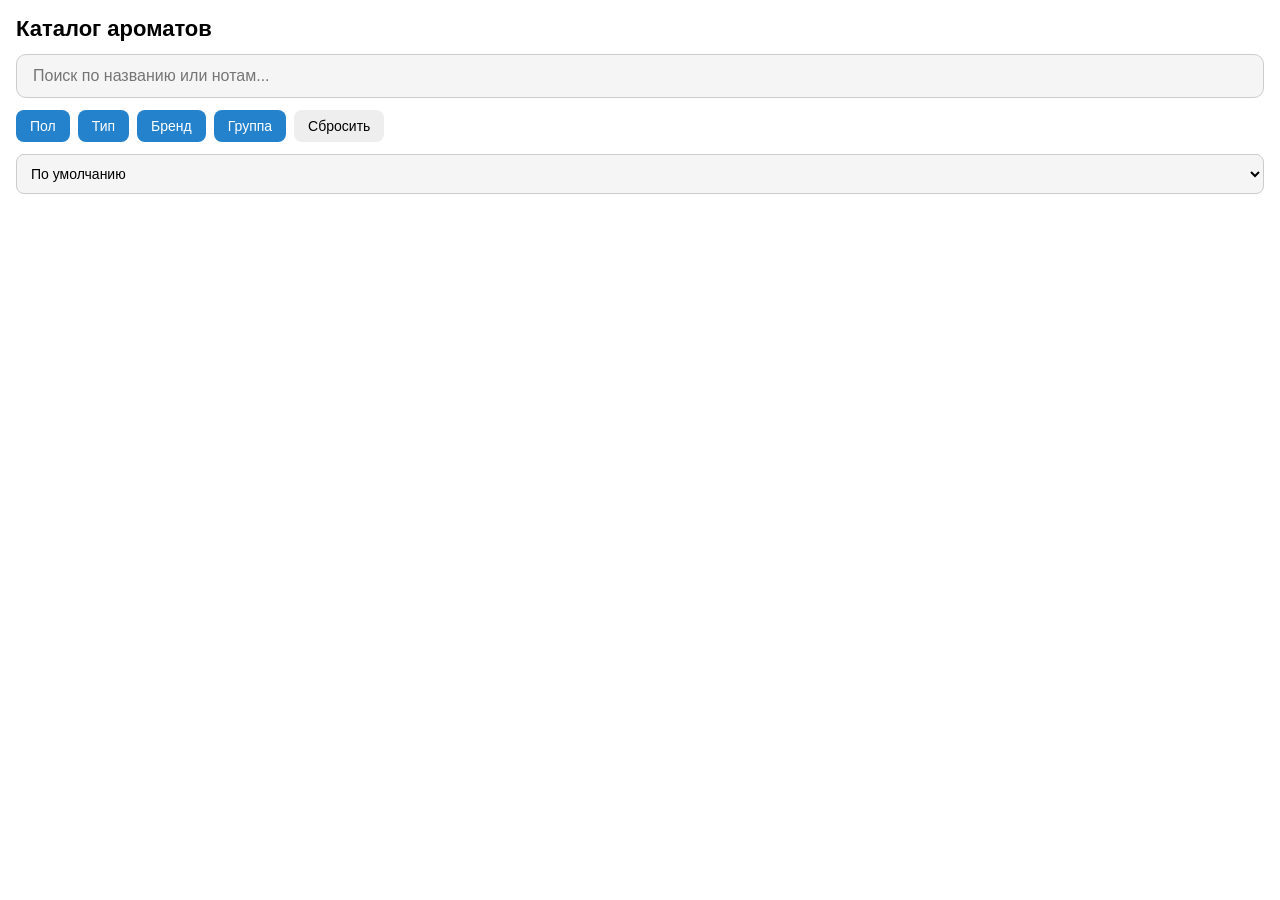
==== index.html @ 15741d62 "Add files via upload" ====
<!DOCTYPE html>
<html lang="ru">
<head>
  <meta charset="UTF-8">
  <meta name="viewport" content="width=device-width, initial-scale=1.0">
  <title>Каталог ароматов Rafam</title>
  <script src="https://telegram.org/js/telegram-web-app.js"></script>
  <link rel="stylesheet" href="style.css">
</head>
<body>

  <div class="header">
    <h1>Каталог ароматов</h1>
    <input type="text" id="search" placeholder="Поиск по названию или нотам...">
  </div>

  <div class="filters">
    <button class="filter-btn" data-filter="gender">Пол</button>
    <button class="filter-btn" data-filter="type">Тип</button>
    <button class="filter-btn" data-filter="brand">Бренд</button>
    <button class="filter-btn" data-filter="group">Группа</button>
    <button id="reset-filters" class="reset-btn">Сбросить</button>
  </div>

  <div class="sort">
    <select id="sort-select">
      <option value="default">По умолчанию</option>
      <option value="name-asc">Название (А–Я)</option>
      <option value="name-desc">Название (Я–А)</option>
      <option value="brand-asc">Бренд (А–Я)</option>
      <option value="brand-desc">Бренд (Я–А)</option>
    </select>
  </div>

  <div id="catalog" class="catalog-grid"></div>

  <!-- Модальное окно с детальной карточкой -->
  <div id="modal" class="modal hidden">
    <div class="modal-content">
      <button id="modal-close" class="modal-close">×</button>
      <img id="modal-photo" class="modal-photo" src="" alt="">
      <h2 id="modal-name"></h2>
      <p id="modal-brand" class="modal-brand"></p>
      <p id="modal-type"></p>
      <p id="modal-gender"></p>
      <div id="modal-notes"></div>
      <div id="modal-groups"></div>
      <button id="calc-btn" class="calc-btn">Рассчитать стоимость</button>
    </div>
  </div>

  <!-- Модальное окно фильтра -->
  <div id="filter-modal" class="modal hidden">
    <div class="modal-content">
      <button id="filter-close" class="modal-close">×</button>
      <h3 id="filter-title"></h3>
      <div id="filter-options"></div>
    </div>
  </div>

  <script src="app.js"></script>
</body>
</html>
---- style.css ----
* {
  margin: 0;
  padding: 0;
  box-sizing: border-box;
  font-family: -apple-system, BlinkMacSystemFont, 'Segoe UI', Roboto, sans-serif;
}

body {
  background: var(--tg-theme-bg-color, #ffffff);
  color: var(--tg-theme-text-color, #000000);
  padding: 16px;
  padding-bottom: 80px;
}

.header h1 {
  font-size: 22px;
  margin-bottom: 12px;
}

#search {
  width: 100%;
  padding: 12px 16px;
  border: 1px solid var(--tg-theme-hint-color, #ccc);
  border-radius: 10px;
  font-size: 16px;
  background: var(--tg-theme-secondary-bg-color, #f5f5f5);
  color: var(--tg-theme-text-color, #000);
  margin-bottom: 12px;
}

.filters {
  display: flex;
  flex-wrap: wrap;
  gap: 8px;
  margin-bottom: 12px;
}

.filter-btn, .reset-btn {
  padding: 8px 14px;
  border: none;
  border-radius: 8px;
  font-size: 14px;
  cursor: pointer;
  background: var(--tg-theme-button-color, #2481cc);
  color: var(--tg-theme-button-text-color, #fff);
}

.reset-btn {
  background: var(--tg-theme-secondary-bg-color, #eee);
  color: var(--tg-theme-text-color, #000);
}

.sort {
  margin-bottom: 12px;
}

#sort-select {
  width: 100%;
  padding: 10px;
  border-radius: 8px;
  border: 1px solid var(--tg-theme-hint-color, #ccc);
  background: var(--tg-theme-secondary-bg-color, #f5f5f5);
  color: var(--tg-theme-text-color, #000);
  font-size: 14px;
}

.catalog-grid {
  display: grid;
  grid-template-columns: repeat(2, 1fr);
  gap: 12px;
}

.card {
  background: var(--tg-theme-secondary-bg-color, #f5f5f5);
  border-radius: 12px;
  overflow: hidden;
  cursor: pointer;
  transition: transform 0.15s;
}

.card:active {
  transform: scale(0.97);
}

.card img {
  width: 100%;
  height: 150px;
  object-fit: cover;
  display: block;
  background: #ddd;
}

.card-info {
  padding: 8px;
}

.card-name {
  font-size: 13px;
  font-weight: bold;
  margin-bottom: 4px;
}

.card-brand {
  font-size: 11px;
  opacity: 0.7;
}

/* Модальное окно */
.modal {
  position: fixed;
  top: 0; left: 0; right: 0; bottom: 0;
  background: rgba(0,0,0,0.5);
  display: flex;
  align-items: center;
  justify-content: center;
  padding: 16px;
  z-index: 1000;
}

.modal.hidden {
  display: none;
}

.modal-content {
  background: var(--tg-theme-bg-color, #fff);
  border-radius: 16px;
  padding: 20px;
  max-width: 500px;
  width: 100%;
  max-height: 85vh;
  overflow-y: auto;
  position: relative;
}

.modal-close {
  position: absolute;
  top: 10px;
  right: 14px;
  font-size: 28px;
  background: none;
  border: none;
  cursor: pointer;
  color: var(--tg-theme-text-color, #000);
}

.modal-photo {
  width: 100%;
  border-radius: 12px;
  margin-bottom: 12px;
}

#modal-name {
  font-size: 20px;
  margin-bottom: 6px;
}

.modal-brand {
  font-size: 14px;
  opacity: 0.7;
  margin-bottom: 12px;
}

#modal-notes, #modal-groups {
  font-size: 14px;
  margin: 10px 0;
  line-height: 1.5;
}

.calc-btn {
  width: 100%;
  padding: 14px;
  margin-top: 16px;
  border: none;
  border-radius: 10px;
  background: var(--tg-theme-button-color, #2481cc);
  color: var(--tg-theme-button-text-color, #fff);
  font-size: 16px;
  font-weight: bold;
  cursor: pointer;
}

.filter-option {
  padding: 12px;
  margin: 6px 0;
  border-radius: 8px;
  background: var(--tg-theme-secondary-bg-color, #f5f5f5);
  cursor: pointer;
}

.filter-option:active {
  background: var(--tg-theme-button-color, #2481cc);
  color: #fff;
}
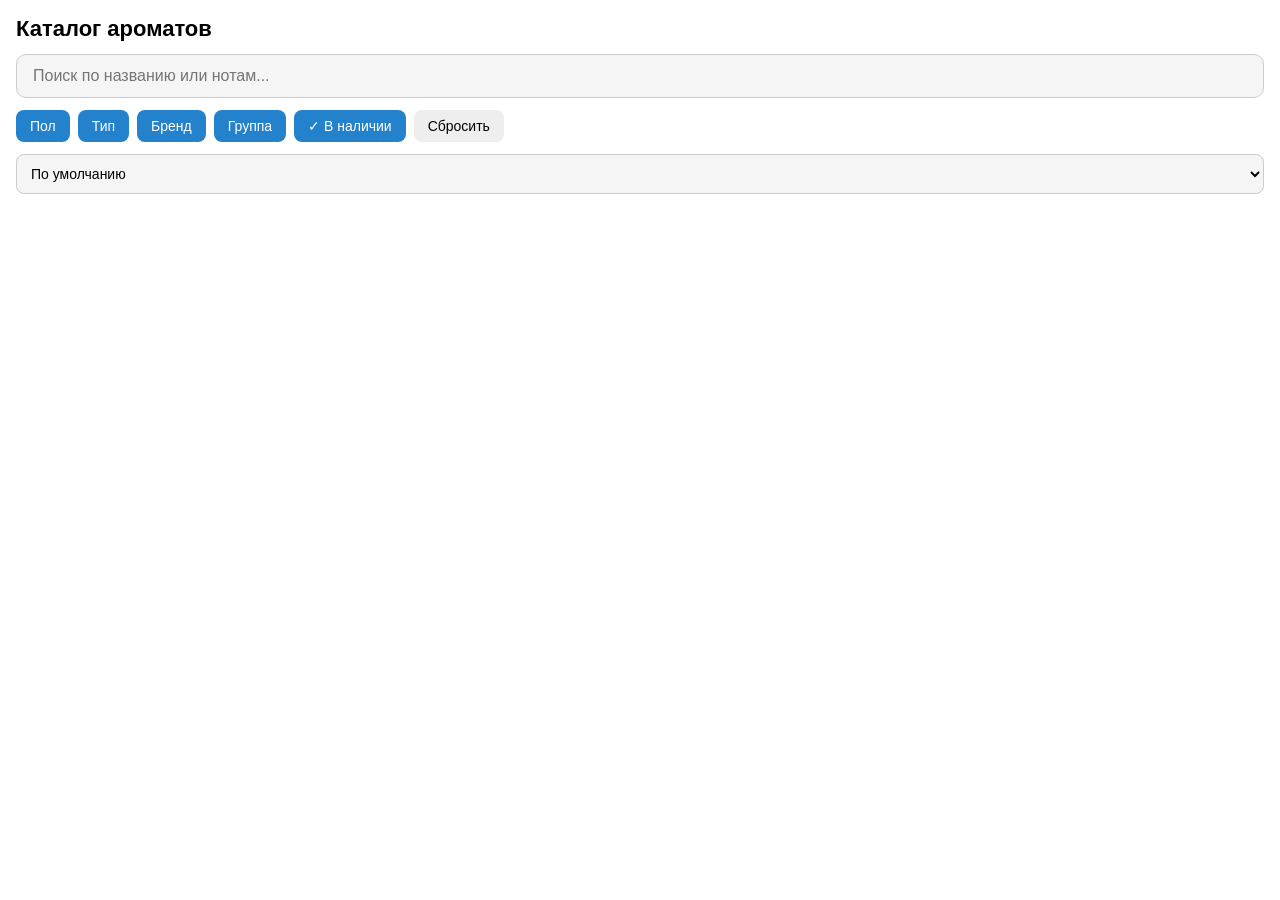
==== commit 9e3fbc5b: "Update index.html" ====
--- a/index.html
+++ b/index.html
@@ -19,6 +19,7 @@
     <button class="filter-btn" data-filter="type">Тип</button>
     <button class="filter-btn" data-filter="brand">Бренд</button>
     <button class="filter-btn" data-filter="group">Группа</button>
+    <button id="in-stock-toggle" class="filter-btn toggle-btn">✓ В наличии</button>
     <button id="reset-filters" class="reset-btn">Сбросить</button>
   </div>
 
@@ -43,6 +44,7 @@
       <p id="modal-brand" class="modal-brand"></p>
       <p id="modal-type"></p>
       <p id="modal-gender"></p>
+      <p id="modal-stock"></p>
       <div id="modal-notes"></div>
       <div id="modal-groups"></div>
       <button id="calc-btn" class="calc-btn">Рассчитать стоимость</button>
--- a/style.css
+++ b/style.css
@@ -103,6 +103,23 @@
 .card-brand {
   font-size: 11px;
   opacity: 0.7;
+}
+
+/* Бейдж "Нет в наличии" */
+.card-photo-wrapper {
+  position: relative;
+}
+
+.card-badge {
+  position: absolute;
+  top: 8px;
+  right: 8px;
+  background: rgba(0, 0, 0, 0.7);
+  color: #fff;
+  font-size: 11px;
+  padding: 4px 8px;
+  border-radius: 6px;
+  font-weight: bold;
 }
 
 /* Модальное окно */
@@ -166,6 +183,12 @@
   line-height: 1.5;
 }
 
+#modal-stock {
+  font-size: 14px;
+  font-weight: bold;
+  margin: 6px 0;
+}
+
 .calc-btn {
   width: 100%;
   padding: 14px;
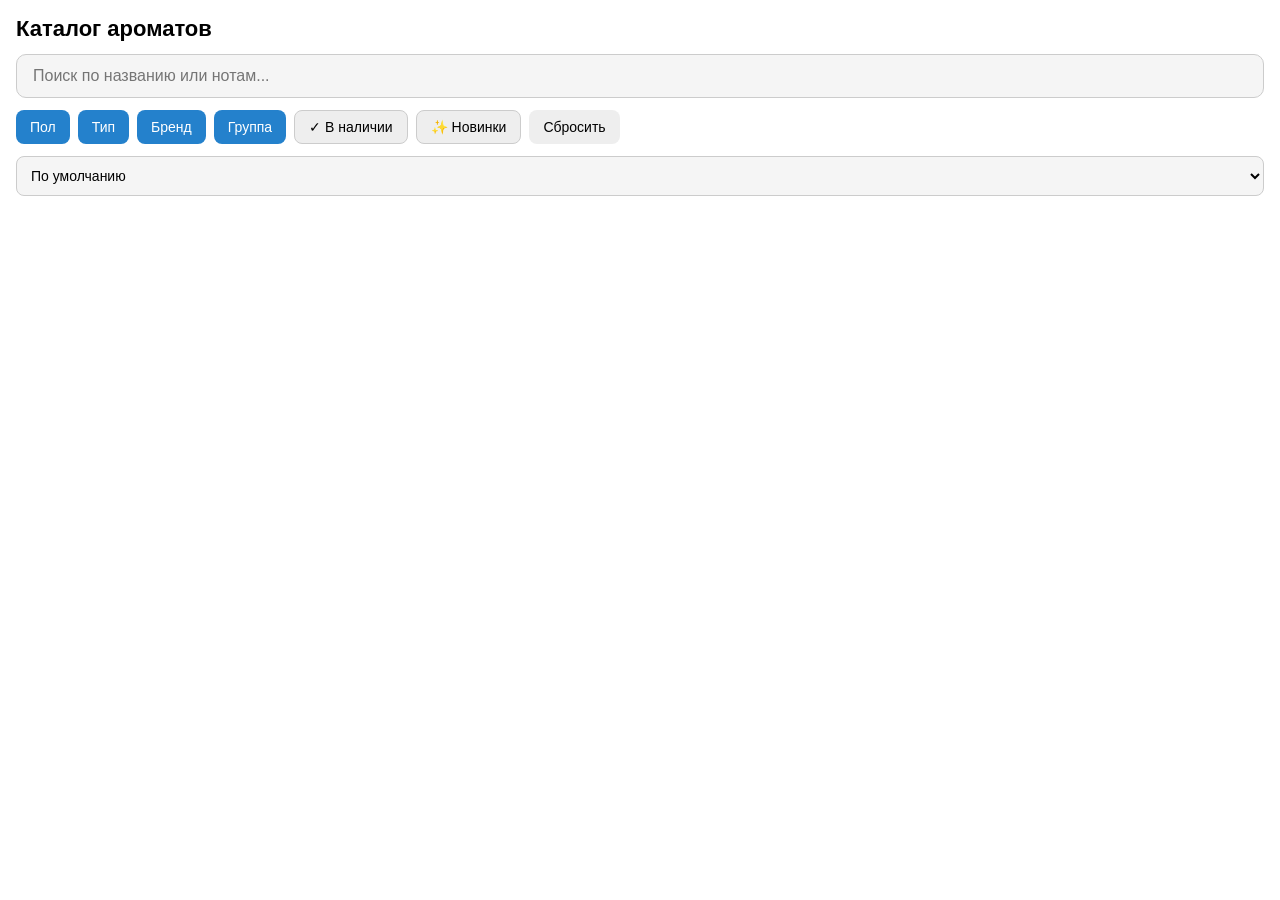
==== commit c87dc8ab: "Update index.html" ====
--- a/index.html
+++ b/index.html
@@ -20,6 +20,7 @@
     <button class="filter-btn" data-filter="brand">Бренд</button>
     <button class="filter-btn" data-filter="group">Группа</button>
     <button id="in-stock-toggle" class="filter-btn toggle-btn">✓ В наличии</button>
+    <button id="new-toggle" class="filter-btn toggle-btn">✨ Новинки</button>
     <button id="reset-filters" class="reset-btn">Сбросить</button>
   </div>
 
@@ -35,7 +36,6 @@
 
   <div id="catalog" class="catalog-grid"></div>
 
-  <!-- Модальное окно с детальной карточкой -->
   <div id="modal" class="modal hidden">
     <div class="modal-content">
       <button id="modal-close" class="modal-close">×</button>
@@ -51,7 +51,6 @@
     </div>
   </div>
 
-  <!-- Модальное окно фильтра -->
   <div id="filter-modal" class="modal hidden">
     <div class="modal-content">
       <button id="filter-close" class="modal-close">×</button>
--- a/style.css
+++ b/style.css
@@ -214,3 +214,17 @@
   background: var(--tg-theme-button-color, #2481cc);
   color: #fff;
 }
+
+/* Тумблер "Только в наличии" */
+.toggle-btn {
+  background: var(--tg-theme-secondary-bg-color, #eee);
+  color: var(--tg-theme-text-color, #000);
+  border: 1px solid var(--tg-theme-hint-color, #ccc);
+  transition: all 0.2s;
+}
+
+.toggle-btn.active {
+  background: #2e7d32;
+  color: #fff;
+  border-color: #2e7d32;
+}
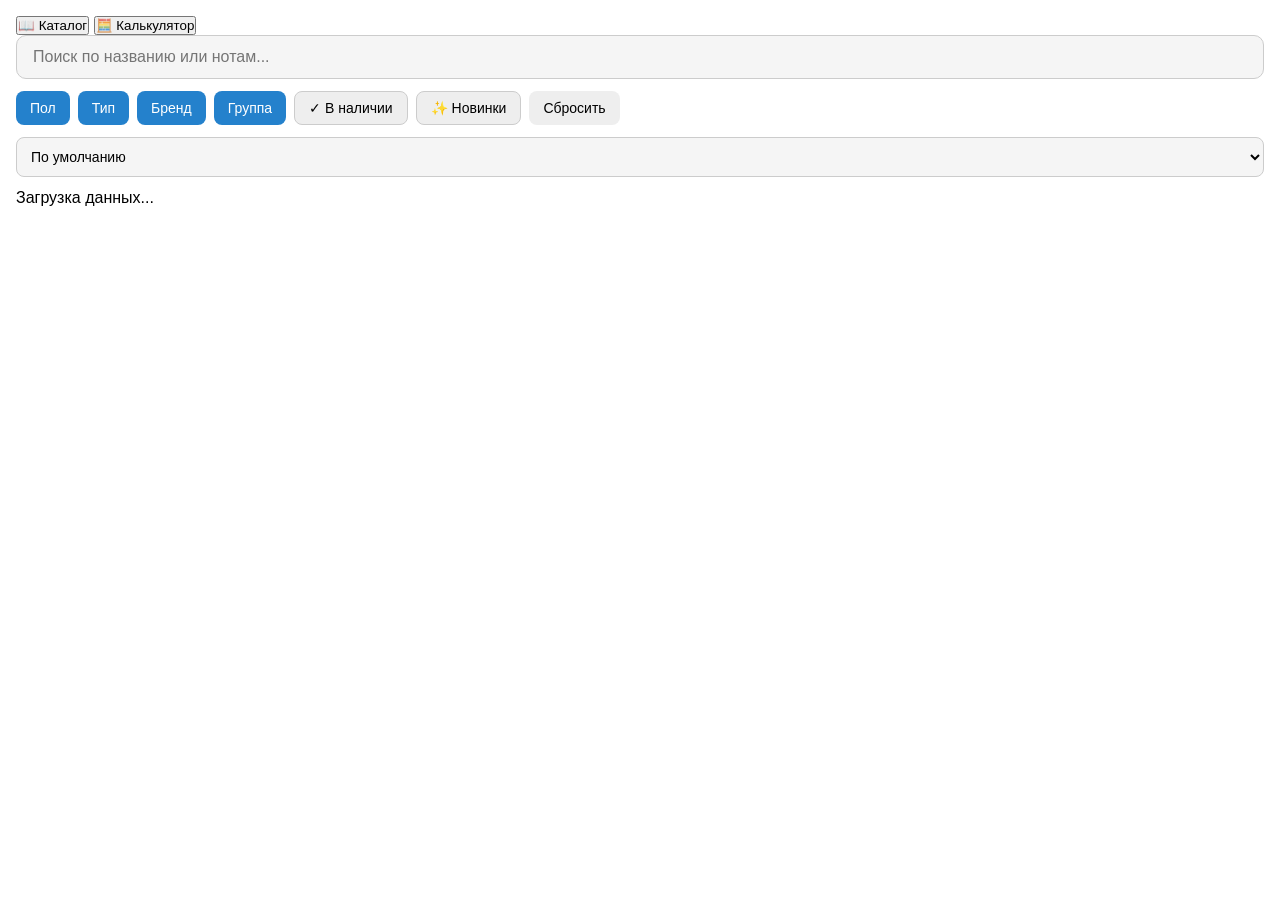
==== commit c5daf516: "Update index.html" ====
--- a/index.html
+++ b/index.html
@@ -3,39 +3,91 @@
 <head>
   <meta charset="UTF-8">
   <meta name="viewport" content="width=device-width, initial-scale=1.0">
-  <title>Каталог ароматов Rafam</title>
+  <title>Rafam — Каталог и Калькулятор</title>
   <script src="https://telegram.org/js/telegram-web-app.js"></script>
   <link rel="stylesheet" href="style.css">
 </head>
 <body>
 
-  <div class="header">
-    <h1>Каталог ароматов</h1>
-    <input type="text" id="search" placeholder="Поиск по названию или нотам...">
+  <!-- Переключатель вкладок -->
+  <div class="tabs">
+    <button class="tab-btn active" data-tab="catalog">📖 Каталог</button>
+    <button class="tab-btn" data-tab="calc">🧮 Калькулятор</button>
   </div>
 
-  <div class="filters">
-    <button class="filter-btn" data-filter="gender">Пол</button>
-    <button class="filter-btn" data-filter="type">Тип</button>
-    <button class="filter-btn" data-filter="brand">Бренд</button>
-    <button class="filter-btn" data-filter="group">Группа</button>
-    <button id="in-stock-toggle" class="filter-btn toggle-btn">✓ В наличии</button>
-    <button id="new-toggle" class="filter-btn toggle-btn">✨ Новинки</button>
-    <button id="reset-filters" class="reset-btn">Сбросить</button>
+  <!-- ВКЛАДКА: КАТАЛОГ -->
+  <div id="tab-catalog" class="tab-content active">
+    <div class="header">
+      <input type="text" id="search" placeholder="Поиск по названию или нотам...">
+    </div>
+
+    <div class="filters">
+      <button class="filter-btn" data-filter="gender">Пол</button>
+      <button class="filter-btn" data-filter="type">Тип</button>
+      <button class="filter-btn" data-filter="brand">Бренд</button>
+      <button class="filter-btn" data-filter="group">Группа</button>
+      <button id="in-stock-toggle" class="filter-btn toggle-btn">✓ В наличии</button>
+      <button id="new-toggle" class="filter-btn toggle-btn">✨ Новинки</button>
+      <button id="reset-filters" class="reset-btn">Сбросить</button>
+    </div>
+
+    <div class="sort">
+      <select id="sort-select">
+        <option value="default">По умолчанию</option>
+        <option value="name-asc">Название (А–Я)</option>
+        <option value="name-desc">Название (Я–А)</option>
+        <option value="brand-asc">Бренд (А–Я)</option>
+        <option value="brand-desc">Бренд (Я–А)</option>
+      </select>
+    </div>
+
+    <div id="catalog" class="catalog-grid"></div>
   </div>
 
-  <div class="sort">
-    <select id="sort-select">
-      <option value="default">По умолчанию</option>
-      <option value="name-asc">Название (А–Я)</option>
-      <option value="name-desc">Название (Я–А)</option>
-      <option value="brand-asc">Бренд (А–Я)</option>
-      <option value="brand-desc">Бренд (Я–А)</option>
-    </select>
+  <!-- ВКЛАДКА: КАЛЬКУЛЯТОР -->
+  <div id="tab-calc" class="tab-content">
+    <div id="calc-loader" class="loader">Загрузка данных...</div>
+
+    <div id="calc-form" style="display:none;">
+      <div class="step">
+        <label>Бренд</label>
+        <select id="brand-select"><option value="">Выберите бренд</option></select>
+      </div>
+      <div class="step">
+        <label>Аромат</label>
+        <select id="aroma-select" disabled><option value="">Сначала выберите бренд</option></select>
+      </div>
+      <div class="step">
+        <label>Формат</label>
+        <select id="format-select" disabled>
+          <option value="">Сначала выберите аромат</option>
+          <option value="Масло">Масло</option>
+          <option value="Духи">Духи</option>
+          <option value="В машину">В машину</option>
+        </select>
+      </div>
+      <div class="step">
+        <label>Объём</label>
+        <select id="volume-select" disabled><option value="">Сначала выберите формат</option></select>
+      </div>
+      <div class="step">
+        <label>Вид флакона</label>
+        <div id="view-options" class="view-options"></div>
+      </div>
+    </div>
+
+    <div id="calc-result" class="result" style="display:none;">
+      <div class="result-label">Итого к оплате</div>
+      <div class="result-price" id="result-price">0 ₽</div>
+      <div class="result-details" id="result-details"></div>
+    </div>
+
+    <div id="calc-empty" class="empty" style="display:none;">
+      Выберите все параметры, чтобы увидеть цену
+    </div>
   </div>
 
-  <div id="catalog" class="catalog-grid"></div>
-
+  <!-- Модальное окно каталога -->
   <div id="modal" class="modal hidden">
     <div class="modal-content">
       <button id="modal-close" class="modal-close">×</button>
@@ -51,6 +103,7 @@
     </div>
   </div>
 
+  <!-- Модальное окно фильтра -->
   <div id="filter-modal" class="modal hidden">
     <div class="modal-content">
       <button id="filter-close" class="modal-close">×</button>
--- a/style.css
+++ b/style.css
@@ -105,7 +105,7 @@
   opacity: 0.7;
 }
 
-/* Бейдж "Нет в наличии" */
+/* Бейджи */
 .card-photo-wrapper {
   position: relative;
 }
@@ -120,6 +120,11 @@
   padding: 4px 8px;
   border-radius: 6px;
   font-weight: bold;
+}
+
+.badge-new {
+  background: #f57c00 !important;
+  top: 36px !important;
 }
 
 /* Модальное окно */
@@ -215,7 +220,7 @@
   color: #fff;
 }
 
-/* Тумблер "Только в наличии" */
+/* Тумблеры */
 .toggle-btn {
   background: var(--tg-theme-secondary-bg-color, #eee);
   color: var(--tg-theme-text-color, #000);
@@ -228,3 +233,8 @@
   color: #fff;
   border-color: #2e7d32;
 }
+
+#new-toggle.active {
+  background: #f57c00;
+  border-color: #f57c00;
+}
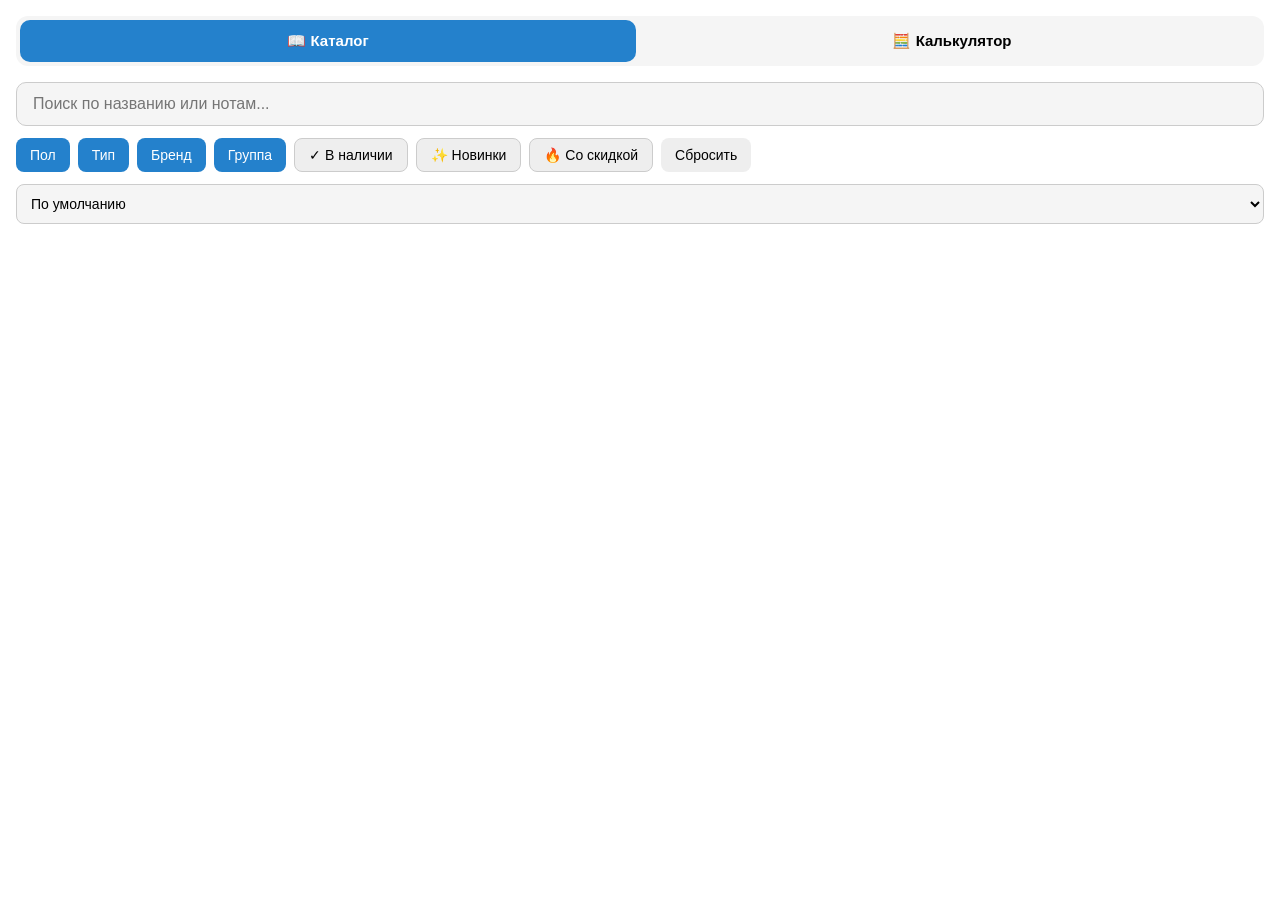
==== commit 5c2563e6: "Update index.html" ====
--- a/index.html
+++ b/index.html
@@ -28,6 +28,7 @@
       <button class="filter-btn" data-filter="group">Группа</button>
       <button id="in-stock-toggle" class="filter-btn toggle-btn">✓ В наличии</button>
       <button id="new-toggle" class="filter-btn toggle-btn">✨ Новинки</button>
+      <button id="discount-toggle" class="filter-btn toggle-btn">🔥 Со скидкой</button>
       <button id="reset-filters" class="reset-btn">Сбросить</button>
     </div>
 
@@ -97,10 +98,11 @@
       <p id="modal-type"></p>
       <p id="modal-gender"></p>
       <p id="modal-stock"></p>
+      <p id="modal-discount" style="display:none; color:#f57c00; font-weight:bold;"></p>
       <div id="modal-notes"></div>
       <div id="modal-groups"></div>
       <button id="calc-btn" class="calc-btn">Рассчитать стоимость</button>
-    </div>
+    📄 </div>
   </div>
 
   <!-- Модальное окно фильтра -->
--- a/style.css
+++ b/style.css
@@ -12,8 +12,44 @@
   padding-bottom: 80px;
 }
 
-.header h1 {
-  font-size: 22px;
+/* Вкладки */
+.tabs {
+  display: flex;
+  gap: 8px;
+  margin-bottom: 16px;
+  background: var(--tg-theme-secondary-bg-color, #f5f5f5);
+  padding: 4px;
+  border-radius: 12px;
+}
+
+.tab-btn {
+  flex: 1;
+  padding: 12px;
+  border: none;
+  border-radius: 10px;
+  background: transparent;
+  color: var(--tg-theme-text-color, #000);
+  font-size: 15px;
+  font-weight: 600;
+  cursor: pointer;
+  transition: all 0.2s;
+}
+
+.tab-btn.active {
+  background: var(--tg-theme-button-color, #2481cc);
+  color: var(--tg-theme-button-text-color, #fff);
+}
+
+.tab-content {
+  display: none;
+}
+
+.tab-content.active {
+  display: block;
+}
+
+/* Каталог */
+.header {
   margin-bottom: 12px;
 }
 
@@ -25,7 +61,6 @@
   font-size: 16px;
   background: var(--tg-theme-secondary-bg-color, #f5f5f5);
   color: var(--tg-theme-text-color, #000);
-  margin-bottom: 12px;
 }
 
 .filters {
@@ -105,7 +140,6 @@
   opacity: 0.7;
 }
 
-/* Бейджи */
 .card-photo-wrapper {
   position: relative;
 }
@@ -127,7 +161,108 @@
   top: 36px !important;
 }
 
-/* Модальное окно */
+/* Калькулятор */
+.loader {
+  text-align: center;
+  padding: 40px;
+  opacity: 0.5;
+}
+
+.step {
+  margin-bottom: 16px;
+}
+
+.step label {
+  display: block;
+  font-size: 13px;
+  opacity: 0.7;
+  margin-bottom: 6px;
+}
+
+.step select {
+  width: 100%;
+  padding: 12px 14px;
+  border-radius: 10px;
+  border: 1px solid var(--tg-theme-hint-color, #ccc);
+  background: var(--tg-theme-secondary-bg-color, #f5f5f5);
+  color: var(--tg-theme-text-color, #000);
+  font-size: 16px;
+  appearance: none;
+}
+
+.step select:disabled {
+  opacity: 0.5;
+}
+
+/* Кнопки выбора флаконов с фото */
+.view-options {
+  display: grid;
+  grid-template-columns: repeat(2, 1fr);
+  gap: 10px;
+}
+
+.view-option {
+  background: var(--tg-theme-secondary-bg-color, #f5f5f5);
+  border-radius: 12px;
+  overflow: hidden;
+  cursor: pointer;
+  border: 2px solid transparent;
+  transition: all 0.2s;
+}
+
+.view-option.active {
+  border-color: var(--tg-theme-button-color, #2481cc);
+}
+
+.view-option img {
+  width: 100%;
+  height: 120px;
+  object-fit: cover;
+  display: block;
+  background: #ddd;
+}
+
+.view-option-name {
+  padding: 8px;
+  text-align: center;
+  font-size: 13px;
+  font-weight: 500;
+}
+
+.result {
+  margin-top: 20px;
+  padding: 20px;
+  border-radius: 14px;
+  background: #2e7d32;
+  color: #fff;
+  text-align: center;
+}
+
+.result-label {
+  font-size: 14px;
+  opacity: 0.9;
+  margin-bottom: 6px;
+}
+
+.result-price {
+  font-size: 32px;
+  font-weight: bold;
+}
+
+.result-details {
+  font-size: 13px;
+  opacity: 0.85;
+  margin-top: 10px;
+  line-height: 1.5;
+}
+
+.empty {
+  text-align: center;
+  opacity: 0.5;
+  padding: 40px 20px;
+}
+
+/* Модальные окна */
 .modal {
   position: fixed;
   top: 0; left: 0; right: 0; bottom: 0;
@@ -220,7 +355,6 @@
   color: #fff;
 }
 
-/* Тумблеры */
 .toggle-btn {
   background: var(--tg-theme-secondary-bg-color, #eee);
   color: var(--tg-theme-text-color, #000);
